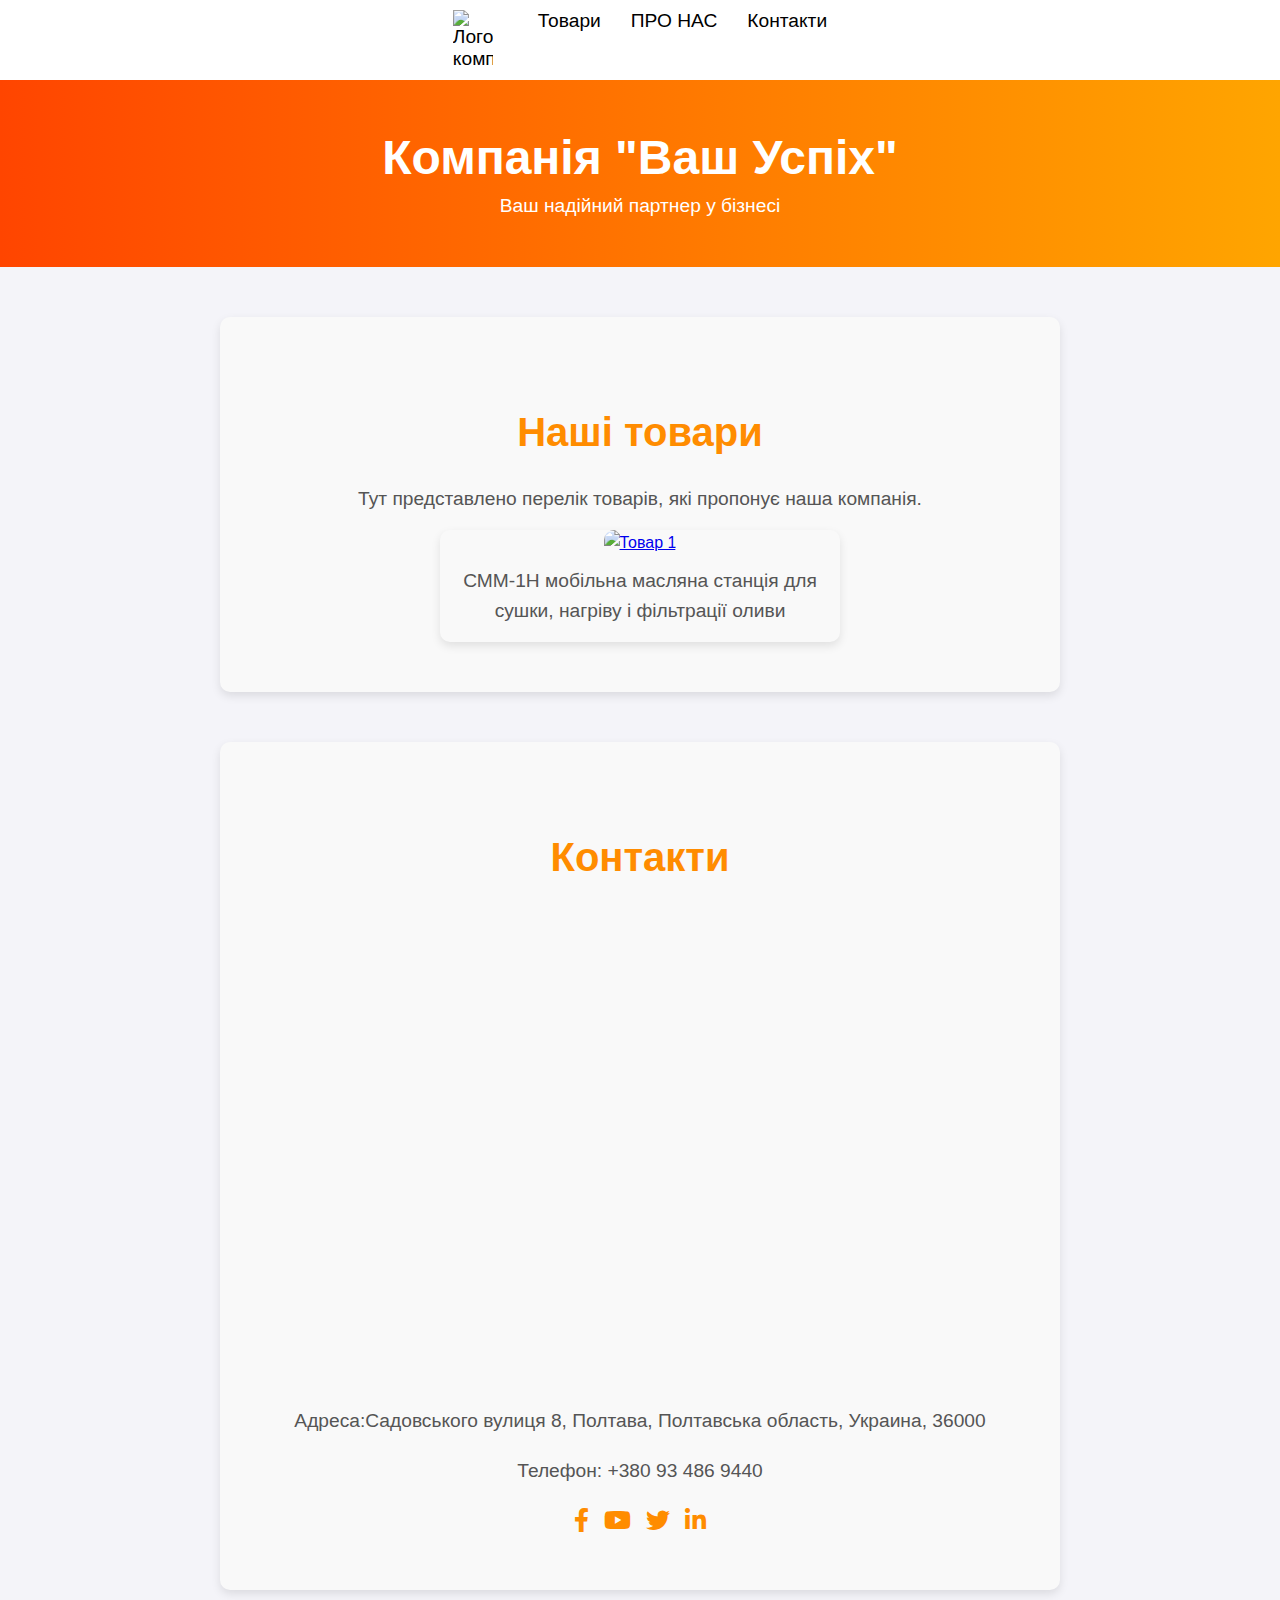
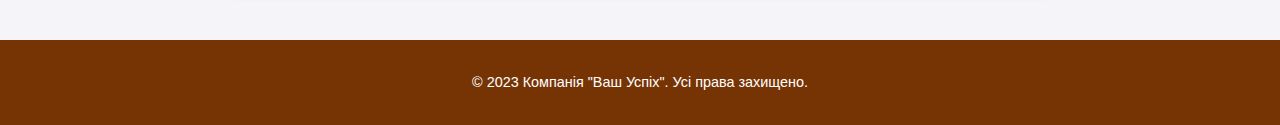
==== index.html @ 210b6ff8 "Add files via upload" ====
<!DOCTYPE html>
<html lang="en">
<head>
    <meta charset="UTF-8">
    <meta name="viewport" content="width=device-width, initial-scale=1.0">
    <title>Сайт-візитка</title>
    <link rel="stylesheet" href="style.css">
    <link rel="stylesheet" href="https://cdnjs.cloudflare.com/ajax/libs/font-awesome/6.0.0-beta3/css/all.min.css">
</head>
<body>
    <!-- Навігаційне меню -->
    <nav class="navbar">
        <a href="#" class="logo-link">
            <img src="https://globecore.com/wp-content/uploads/2023/02/logo-color.png" alt="Логотип компанії" class="logo">
        </a>
        <a href="#products">Товари</a>
        <a href="about.html">ПРО НАС</a> <!-- Посилання на окрему сторінку -->
        <a href="#contact">Контакти</a>
    </nav>
    
    <!-- Заголовок -->
    <header>
        <div class="header-container">
            <h1>Компанія "Ваш Успіх"</h1>
            <p>Ваш надійний партнер у бізнесі</p>
        </div>
    </header>

    <!-- Секція "Товари" -->
    <section id="products" class="section">
        <h2>Наші товари</h2>
        <p>Тут представлено перелік товарів, які пропонує наша компанія.</p>
        <div class="carousel-container">
            <div class="carousel">
                <div class="slide">
                <a href="https://globecore.ua/produktsiya/ustanovki-termovakuumnoyi-ochistki-filtratsiyi/stantsiya-maslyana-mobilna-smm-1n.html" target="_blank">
                    <img src="https://globecore.ua/ua/wp-content/uploads/sites/6/2019/12/SMM-1N.jpg" alt="Товар 1">
                </a>
                <p class="caption">СММ-1Н мобільна масляна станція для сушки, нагріву і фільтрації оливи</p>
                </div>
                <div class="slide">
                <a href="https://globecore.ua/produktsiya/obladnannya-dlya-zmishuvannya/impelerni-mishalki-usb-4.html" target="_blank">
                    <img src="https://globecore.com/wp-content/uploads/2021/02/impeller-mix.jpg" alt="Товар 2">
                </a>
                <p class="caption">Імпелерні мішалки УСБ-6</p>
                </div>
                <div class="slide">
                <a href="https://globecore.ua/produktsiya/pechi-dlya-sushki-obmotok-transformatoriv/vakuumna-pich-dlya-sushki-obmotok-transformatoriv-uvs-6s.html" target="_blank">
                    <img src="https://globecore.com/wp-content/uploads/2020/02/UVS-4.jpg" alt="Товар 3">
                </a>
                <p class="caption">Установка сушки обмоток УС-6С</p>
                </div>
            </div>
        </div>
    </section>    

    <!-- Секція "Контакти" -->
    <section id="contact" class="section">
        <h2>Контакти</h2>
        <div class="map">
        <iframe src="https://www.google.com/maps/embed?pb=!1m18!1m12!1m3!1d384.51910685792734!2d34.4616941890526!3d49.584058980120375!2m3!1f0!2f0!3f0!3m2!1i1024!2i768!4f13.1!3m3!1m2!1s0x40d828e5ef0ae5a7%3A0xa0335a557b10f7fa!2sGlobeCore%20Ukraine!5e0!3m2!1sru!2spl!4v1735130680559!5m2!1sru!2spl" width="600" height="450" style="border:0;" allowfullscreen="" loading="lazy" referrerpolicy="no-referrer-when-downgrade"></iframe>
        </div>
        <p>Адреса:Садовського вулиця 8, Полтава, Полтавська область, Украина, 36000</p>
        <p>Телефон: +380 93 486 9440</p>
        <div class="social-icons">
            <a href="https://www.facebook.com/globecorecompany/" target="_blank" class="social-icon"><i class="fab fa-facebook-f"></i></a>
            <a href="https://www.youtube.com/user/GlobeCoreCom/videos" target="_blank" class="social-icon"><i class="fab fa-youtube"></i></a>
            <a href="https://x.com/GlobecoreCom" target="_blank" class="social-icon"><i class="fab fa-twitter"></i></a>
            <a href="https://www.linkedin.com/company/globecore#" target="_blank" class="social-icon"><i class="fab fa-linkedin-in"></i></a>
        </div>
    </section>

    <footer>
        <p>© 2023 Компанія "Ваш Успіх". Усі права захищено.</p>
    </footer>
</body>
</html>
---- style.css ----
/* Загальний стиль */
body {
    font-family: 'Arial', sans-serif;
    margin: 0;
    padding: 0;
    background-color: #f4f4f9;
    color: #333;
}

/* Навігація */
.navbar {
    background: #fff;
    display: flex;
    justify-content: center;
    padding: 10px 0;
    position: sticky;
    top: 0;
    z-index: 1000;
}
/* Логотип у меню */
.logo-link {
    margin-right: auto; /* Логотип вирівнюється ліворуч */
    display: flex;
    align-items: center;
    text-decoration: none;
}

.logo {
    width: 40px; /* Фіксована ширина логотипа */
    height: auto; /* Пропорційне масштабування */
    margin-right: 15px; /* Відступ від наступного елемента */
}

.navbar a {
    color: #000;
    text-decoration: none;
    margin: 0 15px;
    font-size: 1.2em;
    transition: color 0.3s ease;
}

.navbar a:hover {
    color: #ff6a00;
}

/* Заголовок */
header {
    background: linear-gradient(to right, #FF4500, #FFA500);
    color: #fff;
    text-align: center;
    padding: 50px 0;
}

header h1 {
    margin: 0;
    font-size: 3em;
}

header p {
    margin: 10px 0 0;
    font-size: 1.2em;
}

/* Секції */
.section {
    padding: 50px 20px;
    text-align: center;
}

.section h2 {
    font-size: 2.5em;
    color: #FF8C00;
}

.section p {
    font-size: 1.2em;
    line-height: 1.6;
}

/* Сітка товарів */
.product-grid {
    display: grid;
    grid-template-columns: repeat(auto-fit, minmax(200px, 1fr));
    gap: 20px;
    margin-top: 20px;
}

/* Контейнер для каруселі */
.carousel-container {
    width: 70%; /* Трохи більша ширина */
    max-width: 400px; /* Максимальна ширина */
    margin: 0 auto; /* Центрування каруселі */
    overflow: hidden; /* Приховує частини слайдів за межами вікна */
    border-radius: 10px;
    box-shadow: 0 4px 10px rgba(0, 0, 0, 0.1);
}

/* Вікно каруселі */
.carousel {
    display: flex;
    animation: slide-animation 9s infinite;
}

/* Окремий слайд */
.slide {
    text-align: center;
    flex-shrink: 0;
    width: 100%;
}

/* Посилання для зображень */
.carousel a {
    display: block;
    flex-shrink: 0; /* Забезпечує, що розмір не змінюється */
    width: 100%;
}

.carousel img {
    width: 100%; /* Займає всю ширину посилання */
    height: auto; /* Масштабується автоматично */
    border-radius: 10px;
    transition: transform 0.3s ease;
    cursor: pointer; /* Вказівник миші змінюється на руку */
}

/* Підписи під зображеннями */
.caption {
    margin-top: 10px;
    font-size: 0.9em;
    color: #555;
}

/* Анімація для каруселі */
@keyframes slide-animation {
    0%, 20% {
        transform: translateX(0);
    }
    25%, 45% {
        transform: translateX(-100%);
    }
    50%, 70% {
        transform: translateX(-200%);
    }
    75%, 100% {
        transform: translateX(0);
    }
}

/* Ефект при наведенні */
.carousel img:hover {
    transform: scale(1.1); /* Легке збільшення при наведенні */
    box-shadow: 0 8px 15px rgba(0, 0, 0, 0.3); /* Тінь при наведенні */
}

/* Google Maps */
.map iframe {
    border-radius: 10px;
    margin-bottom: 20px;
}

/* Соціальні іконки */
.social-icons {
    display: flex;
    justify-content: center;
    gap: 15px;
}

.social-icon {
    color: #FF8C00;
    font-size: 1.5em;
    transition: transform 0.3s ease, color 0.3s ease;
}

.social-icon:hover {
    color: #A0522D;
    transform: scale(1.2);
}

/* Footer */
footer {
    background: #763405;
    color: #fff;
    text-align: center;
    padding: 20px;
    font-size: 0.9em;
}

/* Загальні стилі для секцій */
section {
    margin: 50px auto;
    padding: 20px;
    max-width: 800px;
    background-color: #f9f9f9;
    border-radius: 10px;
    box-shadow: 0 4px 10px rgba(0, 0, 0, 0.1);
    font-family: Arial, sans-serif;
    line-height: 1.6;
}

/* Заголовки секцій */
section h2 {
    text-align: center;
    color: #FF8C00;
    font-size: 2.5em;
    margin-bottom: 20px;
}

/* Текстові параграфи */
section p {
    color: #555;
    font-size: 1.1em;
    margin-bottom: 15px;
}

/* Статистика у секції "Про нас" */
.about-stats {
    display: flex;
    justify-content: space-around;
    margin: 20px 0;
    text-align: center;
}

.about-stats div {
    background-color: #FF8C00;
    color: #fff;
    padding: 10px 15px;
    border-radius: 5px;
    font-size: 1.2em;
    box-shadow: 0 3px 8px rgba(0, 0, 0, 0.2);
}

/* Історичні блоки */
.history-item {
    margin: 20px 0;
    padding: 15px;
    background-color: #fff;
    border-left: 5px solid #FF8C00;
    border-radius: 5px;
    box-shadow: 0 3px 8px rgba(0, 0, 0, 0.1);
}

.history-item h3 {
    font-size: 1.5em;
    color: #FF8C00;
    margin-bottom: 10px;
}

.history-item p {
    font-size: 1.1em;
    color: #555;
    margin: 0;
}

/* Адаптація для мобільних пристроїв */
@media (max-width: 768px) {
    .about-stats {
        flex-direction: column;
        gap: 15px;
    }

    .about-stats div {
        font-size: 1.1em;
        padding: 15px;
    }

    section {
        padding: 15px;
    }
}
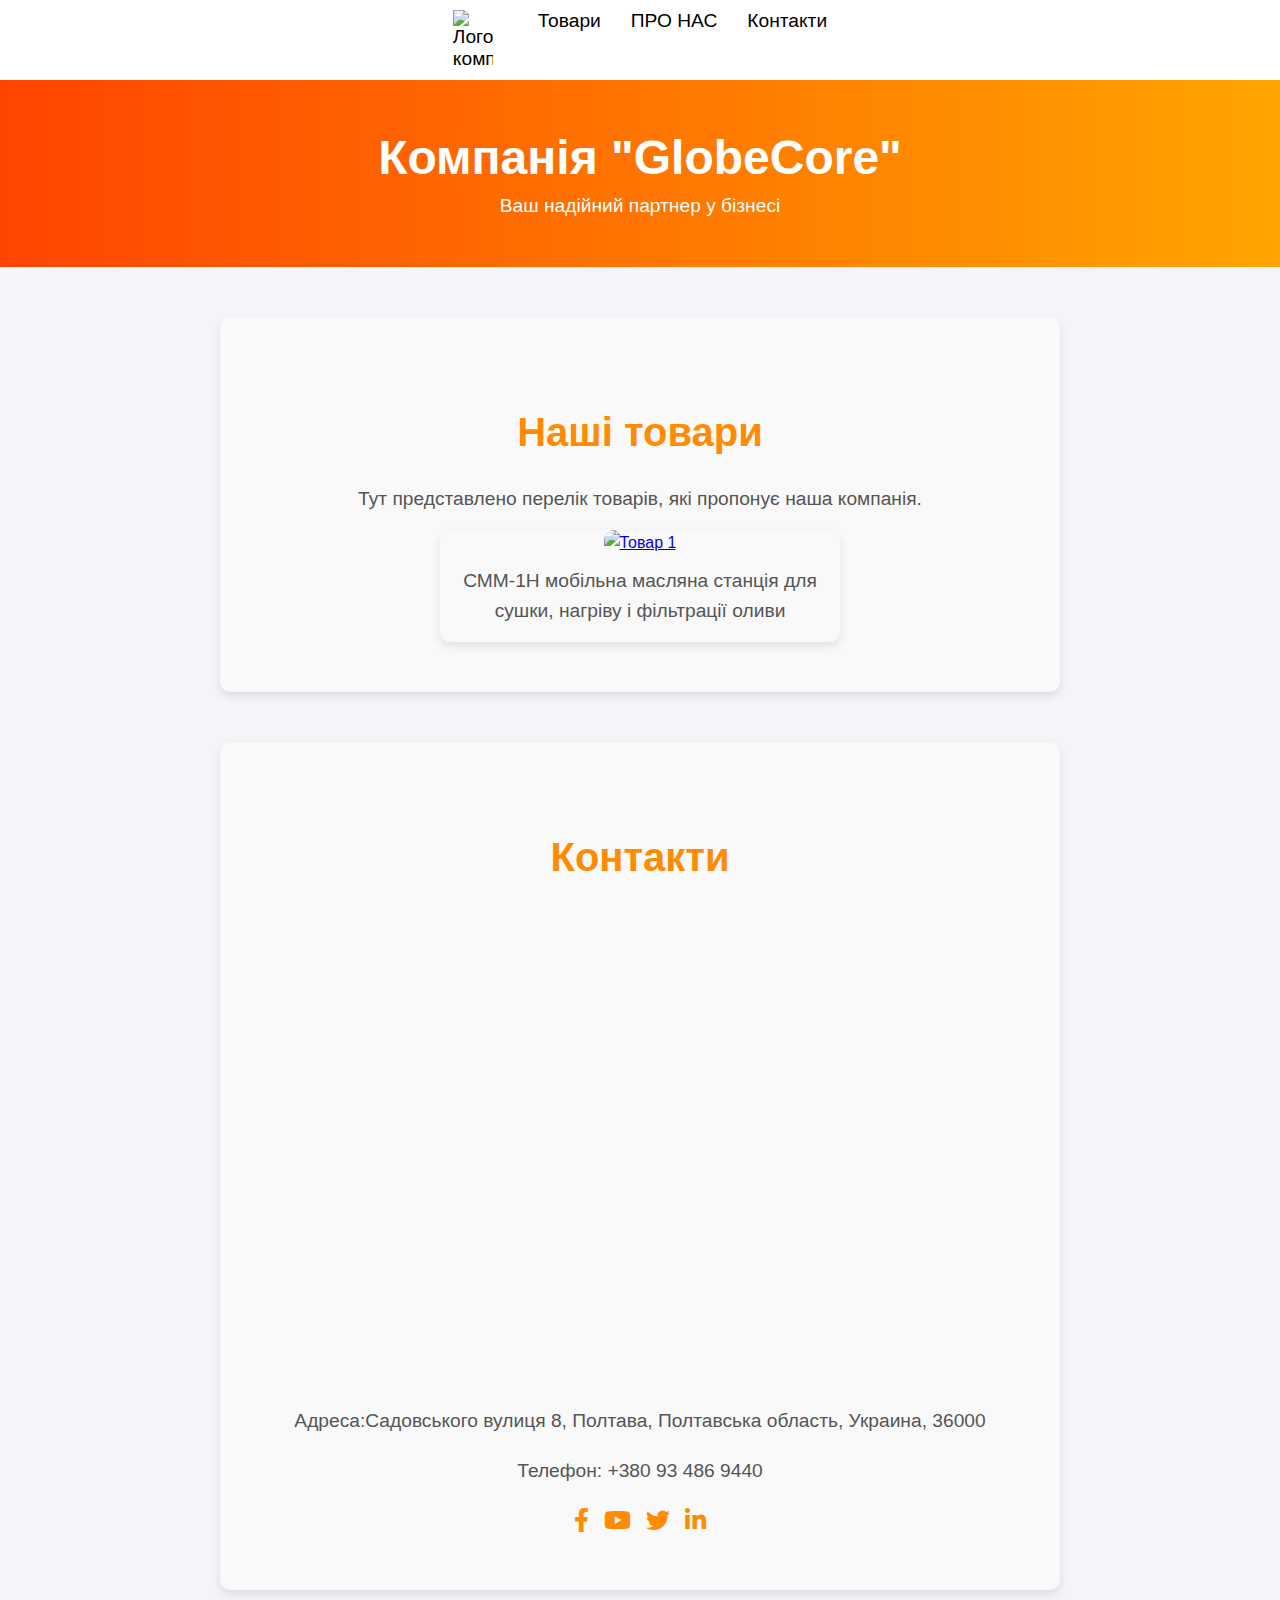
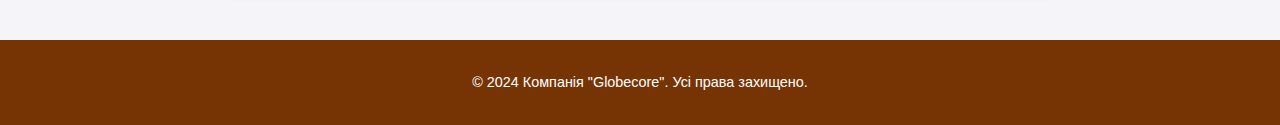
==== commit 01fb2651: "Add files via upload" ====
--- a/index.html
+++ b/index.html
@@ -21,7 +21,7 @@
     <!-- Заголовок -->
     <header>
         <div class="header-container">
-            <h1>Компанія "Ваш Успіх"</h1>
+            <h1>Компанія "GlobeCore"</h1>
             <p>Ваш надійний партнер у бізнесі</p>
         </div>
     </header>
@@ -71,7 +71,7 @@
     </section>
 
     <footer>
-        <p>© 2023 Компанія "Ваш Успіх". Усі права захищено.</p>
+        <p>© 2024 Компанія "Globecore". Усі права захищено.</p>
     </footer>
 </body>
 </html>
